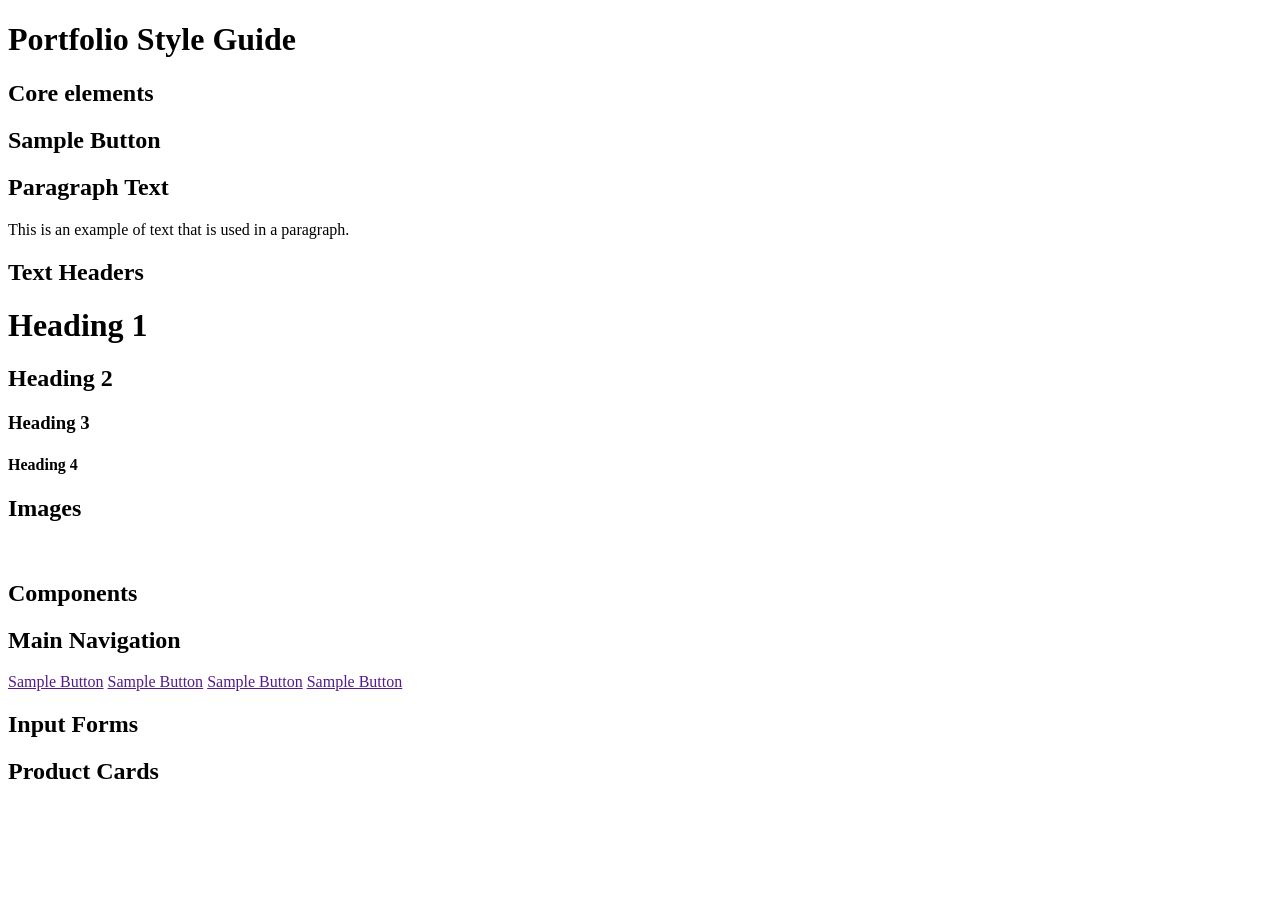
==== index.html @ 910cfbfd "Add files via upload" ====
<!DOCTYPE html>
<html lang="en">

<head>
    <meta charset="utf-8">
    <title>IAT339 Portfolio</title>

    <link href="css/loadfonts.css" rel="stylesheet">
    <link href="css/styles.css" rel="stylesheet">
</head>

<body>

    <h1>Portfolio Style Guide</h1>

<h2>Core elements</h2>

    <h2>Sample Button</h2>

    <h2>Paragraph Text</h2>
    <p>This is an example of text that is used in a paragraph.</p>
    
    <h2>Text Headers</h2> 
    <h1>Heading 1</h1>
    <h2>Heading 2</h2>
    <h3>Heading 3</h3>
    <h4>Heading 4</h4>
    
    <h2>Images</h2> 
    <img src="">

<h2>Components</h2>

    <h2>Main Navigation</h2>
    <nav>
        <a href="">Sample Button</a>
        <a href="">Sample Button</a>
        <a href="">Sample Button</a>
        <a href="">Sample Button</a>
    </nav>

    <h2>Input Forms</h2>

    <h2>Product Cards</h2>

    <div>


    </div>

</body>
</html>
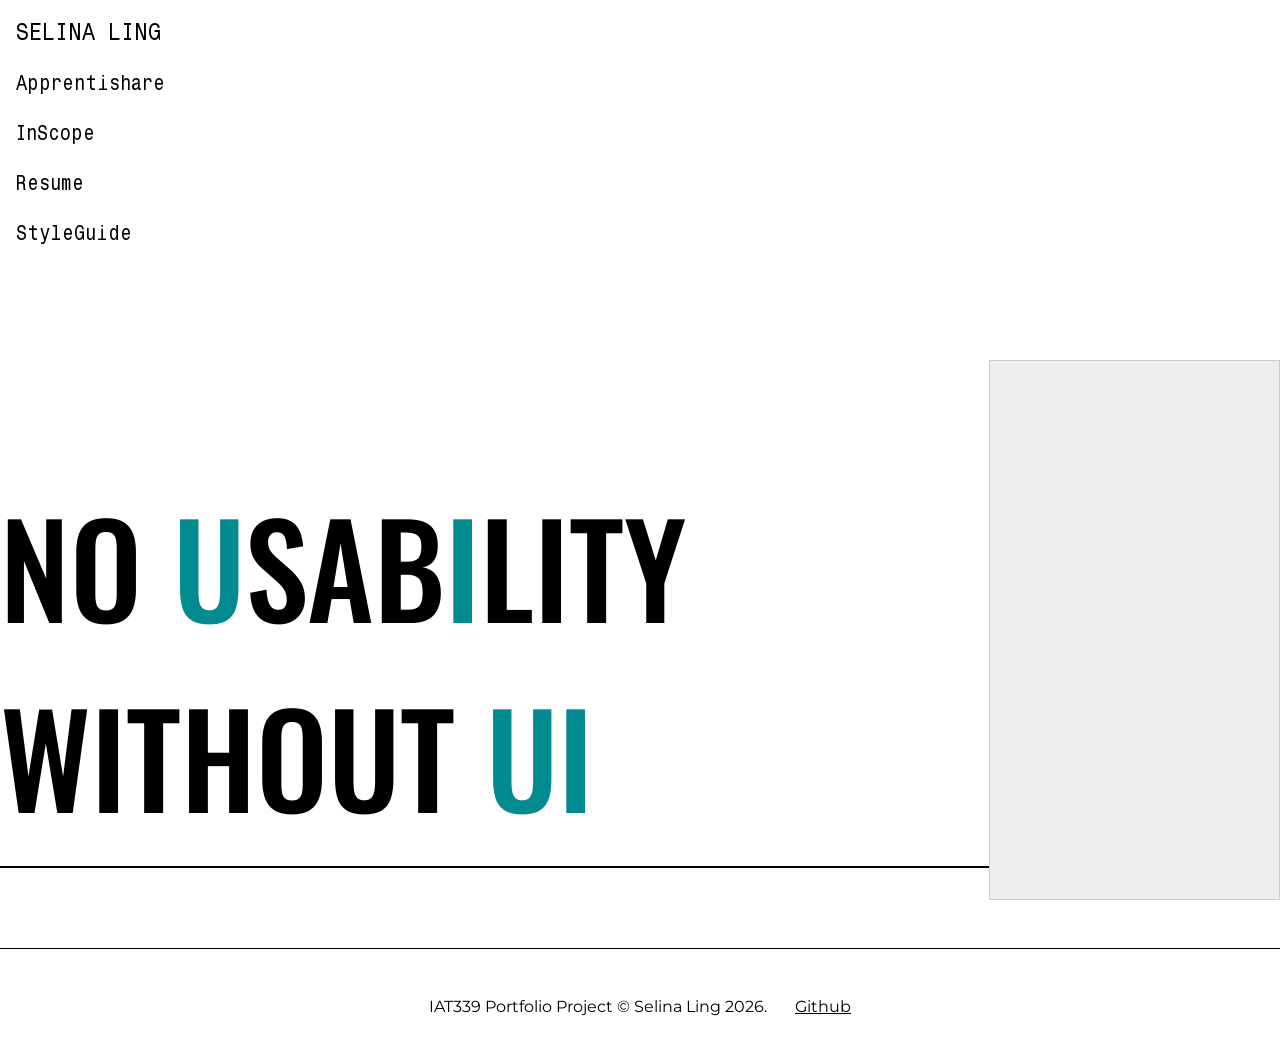
==== commit e811e743: "Style guide, Home (see desc) Changes made: - changed from pink valentines aesthetic to minimalism - " ====
--- a/index.html
+++ b/index.html
@@ -3,49 +3,38 @@
 
 <head>
     <meta charset="utf-8">
-    <title>IAT339 Portfolio</title>
+    <title>Home | IAT339 Portfolio</title>
 
     <link href="css/loadfonts.css" rel="stylesheet">
     <link href="css/styles.css" rel="stylesheet">
 </head>
 
-<body>
+<body id="homePage">
 
-    <h1>Portfolio Style Guide</h1>
+    <!-- landing card -->
+    <div id="homeContainer">
+        <!-- main navigation in the top-left corner -->
+        <nav>
+            <a href="index.html" class="navBtn" id="home">SELINA LING</a>
+            <a href="projectApprentishare.html" class="navBtn">Apprentishare</a>
+            <a href="projectInScope.html" class="navBtn">InScope</a>
+            <a href="resume.html" class="navBtn">Resume</a>
+            <a href="styleguide.html" class="navBtn">StyleGuide</a>
+        </nav>
 
-<h2>Core elements</h2>
+        <!-- content on the bottom -->
+        <div id="homeContent">
+            <h1>NO <span class="accent">U</span>SAB<span class="accent">I</span>LITY WITHOUT <span class="accent">UI</span></h1>
 
-    <h2>Sample Button</h2>
-
-    <h2>Paragraph Text</h2>
-    <p>This is an example of text that is used in a paragraph.</p>
-    
-    <h2>Text Headers</h2> 
-    <h1>Heading 1</h1>
-    <h2>Heading 2</h2>
-    <h3>Heading 3</h3>
-    <h4>Heading 4</h4>
-    
-    <h2>Images</h2> 
-    <img src="">
-
-<h2>Components</h2>
-
-    <h2>Main Navigation</h2>
-    <nav>
-        <a href="">Sample Button</a>
-        <a href="">Sample Button</a>
-        <a href="">Sample Button</a>
-        <a href="">Sample Button</a>
-    </nav>
-
-    <h2>Input Forms</h2>
-
-    <h2>Product Cards</h2>
-
-    <div>
+            <div id="placeholderImg"></div>
+        </div>
+    </div>
 
 
+    <!-- footer -->
+    <div id="footer">
+        <p>IAT339 Portfolio Project © Selina Ling 2026.</p>
+        <p><a href="https://github.com/shwuuh04/339Portfolio" target="_blank">Github</a></p>
     </div>
 
 </body>
--- a/css/loadfonts.css
+++ b/css/loadfonts.css
@@ -0,0 +1,61 @@
+@font-face {
+    font-family: "MonospaceType";
+    src: url("../fonts/MonospaceTypewriter.ttf") format("truetype");
+    font-style: normal;
+    font-weight: normal;
+    font-display: swap;
+}
+
+@font-face {
+    font-family: "Oswald";
+    src: url("../fonts/Oswald/Oswald-Light.ttf") format("truetype");
+    font-style: normal;
+    font-weight: 300;
+    font-display: swap;
+}
+
+@font-face {
+    font-family: "Oswald";
+    src: url("../fonts/Oswald/Oswald-Regular.ttf") format("truetype");
+    font-style: normal;
+    font-weight: 400;
+    font-display: swap;
+}
+
+@font-face {
+    font-family: "Oswald";
+    src: url("../fonts/Oswald/Oswald-Medium.ttf") format("truetype");
+    font-style: normal;
+    font-weight: 500;
+    font-display: swap;
+}
+
+@font-face {
+    font-family: "Oswald";
+    src: url("../fonts/Oswald/Oswald-SemiBold.ttf") format("truetype");
+    font-style: normal;
+    font-weight: 600;
+    font-display: swap;
+}
+
+@font-face {
+    font-family: "Oswald";
+    src: url("../fonts/Oswald/Oswald-Bold.ttf") format("truetype");
+    font-style: normal;
+    font-weight: 700;
+    font-display: swap;
+}
+
+@font-face {
+  font-family: 'montserrat';
+  src: url('../fonts/Montserrat.ttf') format('truetype');
+  font-weight: normal;
+  font-style: normal;
+}
+
+@font-face {
+  font-family: 'montserrat';
+  src: url('../fonts/Montserrat-Italic.ttf') format('truetype');
+  font-weight: normal;
+  font-style: italic;
+}
--- a/css/styles.css
+++ b/css/styles.css
@@ -0,0 +1,218 @@
+:root {
+    --color-BG: white;
+    --color-text: black;
+    --font-body: 'montserrat', sans-serif;
+}
+
+/* STYLEGUIDE-ONLY */
+
+h1#sg {
+    font-family: Oswald, sans-serif;
+    font-size: 4rem;
+    font-weight: 500;
+    color: var(--color-text);
+    border-bottom: 2px solid var(--color-text);
+    padding-bottom: 1rem;
+    margin-bottom: 2rem;
+}
+
+nav {
+    margin: 0;
+}
+
+.sg-image-placeholder {
+    width: 32rem;
+    max-width: 100%;
+    height: 10rem;
+    border: 1px solid #ccc;
+}
+
+/* TYPE AND HEADINGS */
+
+p {
+    font-size: 1rem;
+    color: var(--color-text);
+    font-family: var(--font-body);
+}
+
+p a {
+    color: var(--color-text);
+}
+
+p a:hover {
+    text-decoration-thickness: 2px;
+}
+
+h1 {
+    font-family: Oswald, sans-serif;
+    font-size: 8rem;
+    font-weight: 500;
+    color: var(--color-text);
+    border-bottom: 2px solid var(--color-text);
+    padding-bottom: 1rem;
+    margin-bottom: 2rem;
+}
+
+h2 {
+    font-family: Oswald, sans-serif;
+    font-size: 1.4rem;
+    font-weight: 500;
+    letter-spacing: 0.08em;
+    text-transform: uppercase;
+    border-bottom: 1px solid var(--color-text);
+    padding-bottom: 1rem;
+    margin-top: 3rem;
+}
+
+h3 {
+      font-family: var(--font-body);
+    font-size: 0.8rem;
+    color: #555;
+    text-transform: uppercase;
+    letter-spacing: 0.08em;
+    margin-bottom: 1rem;
+    margin-top: 2rem;
+}
+
+ol {
+    list-style-position: inside;
+    padding-left: 0;
+}
+
+ol li {
+    border-bottom: 1px solid var(--color-text);
+    padding-bottom: 0.5rem;
+    padding-top: 0.5rem;
+}
+
+ol li:first-child {
+    border-top: 1px solid var(--color-text);
+    padding-top: 0.5rem;
+}
+
+/* BODY */
+
+body {
+    background-color: var(--color-BG);
+}
+
+body#sg {
+    background-color: var(--color-BG);
+    width: 60vw;
+    margin: auto;
+}
+
+/* INPUT BUTTONS */
+
+input[type="submit"] {
+  font-family: var(--font-body);
+  padding: 0.6rem 1.4rem;
+  border: none;
+  background-color: var(--color-text);
+  color: var(--color-BG);
+  font-weight: 700;
+  cursor: pointer;
+}
+
+input[type="submit"]:hover {
+    text-decoration-line: underline;
+}
+
+input[type="reset"] {
+  font-family: var(--font-body);
+  padding: 0.6rem 1.4rem;
+  border: 1px solid var(--color-text);
+  background-color: transparent;
+  color: var(--color-text);
+  cursor: pointer;
+}
+
+input[type="reset"]:hover {
+    text-decoration-line: underline;
+}
+
+/* NAVIGATION */
+
+nav {
+    background-color: transparent;
+    padding: 1rem;
+    display: flex;
+    flex-direction: column;
+    justify-content: flex-start;
+    align-items: flex-start;
+    gap: 1.5rem;
+    width: fit-content;
+    margin: 1rem 0 0;
+}
+
+.navBtn {
+    font-family: MonospaceType, sans-serif;
+    text-decoration-line: none;
+    color: var(--color-text);
+    font-size: 1.2rem;
+}
+
+.navBtn:hover {
+    text-decoration-line: underline;
+    transform: translateX(10px);
+}
+
+.navBtn#home {
+    font-size: 1.4rem;
+}
+
+/* FOOTER */
+
+#footer {
+    border-top: var(--color-text) 1px solid;
+    margin-top: 3rem;
+    padding: 2rem;
+    display: flex;
+    justify-content: center;
+    gap: 1.75rem;
+}
+
+/* HOME PAGE CONTAINERS */
+
+#homeContainer {
+    box-sizing: border-box;
+    position: relative;
+    height: 100vh;
+    display: flex;
+    flex-direction: column;
+}
+
+body#homePage {
+    margin: 0;
+}
+
+#homeContainer nav {
+    margin: 0;
+}
+
+#homeContent {
+    display: flex;
+    align-items: flex-end;
+    justify-content: space-between;
+    margin-top: auto;
+    position: absolute;
+    right: 0;
+    bottom: 0;
+}
+
+#homeContent p {
+    font-size: 1.5rem;
+}
+
+#placeholderImg {
+
+    width: 30vw;
+    height: 60vh;
+    box-sizing: border-box;
+    border: 1px solid #ccc;
+    background-color: #eee;
+}
+
+.accent {
+    color:rgb(1, 138, 143);
+}
